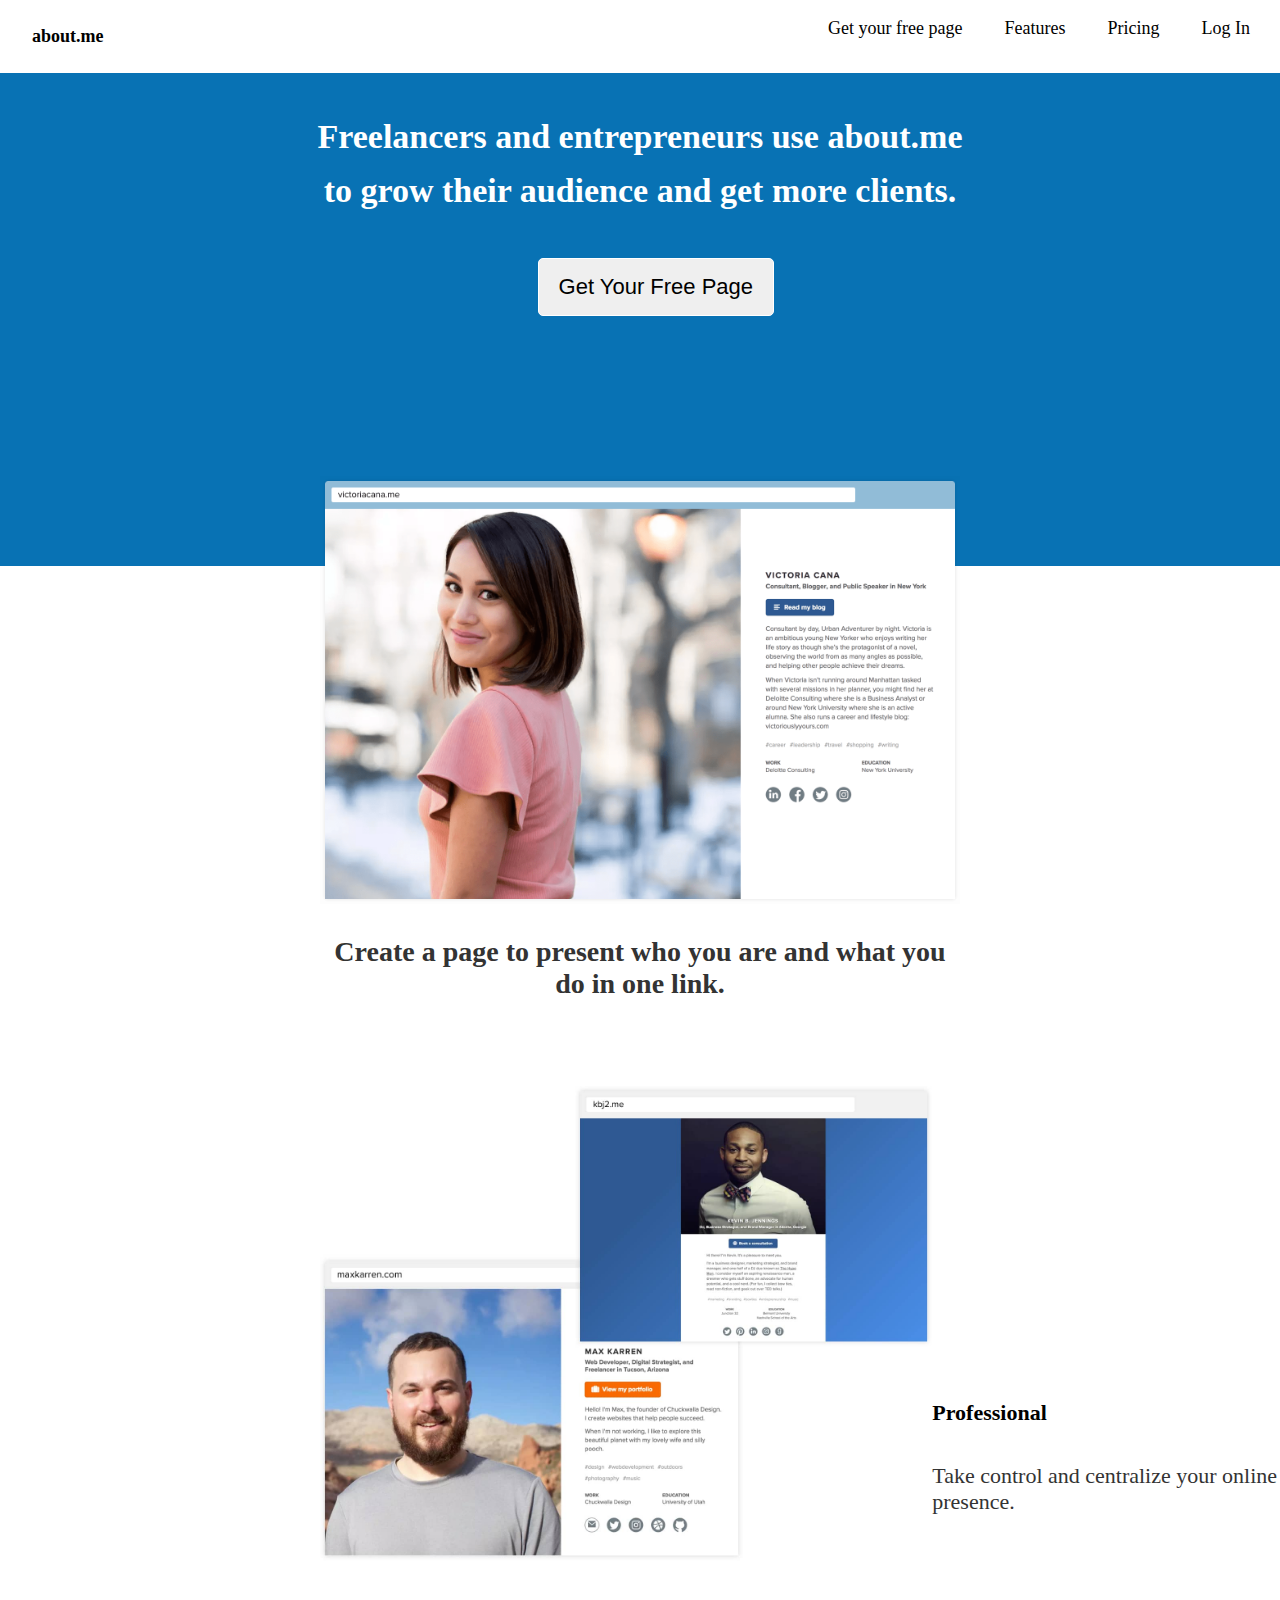
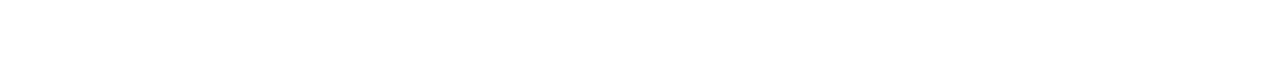
==== about.me.html @ db891873 "updated_code" ====
<!DOCTYPE html>
<html lang="en">
    <head>
        <meta charset="UTF-8">
        <meta http-equiv="X-UA-Compatible" content="IE=edge">
        <meta name="viewport" content="width=device-width, initial-scale=1.0">
        <title>About.me| Project of 7th Semester</title>
        <link rel="icon" href="images/favicon_48.0049c8b6.png">
        <link rel="stylesheet" href="style.css">
    </head>
    <body>
        <header class="header">
             <li class="logo" type="none"><h4> <a href="about.me.html">about.me</a> </h4></li>
            <div class="menu">
                <ul class="navlink" type="none">
                    <li class="list"> <a href="signup.html" type="none"> Get your free page</a></li>
                    <li class="list"> <a href="features.html"> Features</a></li>
                    <li class="list"> <a href="pricing.html">Pricing</a> </li>
                    <li class="list"> <a href="login.html">Log In</a> </li>
                </ul>
            </div>
        </header>
        <section class="hero">
            <h2>Freelancers and entrepreneurs use about.me <br>  to grow their audience and get more clients.</h2>
            <button> <a href="signup.html"> Get Your Free Page </a></button>
        </section>
        <section>
            <img class="desk-img" src="images/aboutme-desktop.d642444f.png" alt="">
            <h3 class="desk-heading">Create a page to present who you are and what you <br> do in one link.</h3>
            <div class="desktop">
                <div class="icon"></div>
                <div class="text">
                    <h5 class="title">Professional</h5>
                    <p class="description">Take control and centralize your online presence.</p>
                </div>
            </div>
        </section>
    </body>
</html>
---- style.css ----
body {
    margin: 0;
}
.header {
    overflow: hidden;
    background-color: #ffffff;
    padding-left: 20px;
    position: fixed;
    left: 0%;
    right: 0%;
    z-index: 9999px;
}
.header li {
    float: left;
    color: black;
    text-align: center;
    padding-left: 12px;
    padding-right: 30px;
    text-decoration: none;
    font-size: 18px;
    line-height: 25px;
    border-radius: 4px;
}
.header li a{
    color: #000000;
    text-decoration: none;
}
.header li.logo {
    font-size: 18px;
    font-weight: bold;
}
.header .menu{
    float: right;
}
.header li a:active {
    background-color: #ffffff;
    color: black;
    border: 2px solid rgba(7, 89, 241, 0.822);
    font-size: 18px;
    font-weight: bold;
}
.hero{
    background-color: #0872B4;
    margin-top: 0%;
    padding-bottom: 250px;
    padding-top: 30px;
}
.hero h2{
    margin: 0%;
    padding-top: 80px;
    font-size: 34px;
    text-align: center;
    font-family: hero new sans-serif;
    color: #ffffff;
    line-height: 54px;
}
button{
    position: none;
    margin-left: 42%;
    margin-top: 40px;
    padding: 1px 20px;
    border: 1px solid rgb(255, 255, 255);
    border-radius: 5px;
    font-size: 22px;
    line-height: 54px;
}
.hero button a{
    background-color: none;
    border: none;
    text-align: center;
    justify-content: center;
    color: #000000;
    text-decoration: none;
}
.desk-img{
    width: 50%;
    margin-top: -7%;
    margin-left: 25%;
}
.desk-heading{
    color: #333333;
    font-size: 28px;
    font-weight: 600;
    text-align: center;
}
.prodeskimg{
    width: 50%;
    margin-left: 25%;
}
.desktop-heading{
    margin-left: 60%;
}
.desktop{
    margin-bottom: 40px;
    -webkit-box-orient: horizontal;
    -webkit-box-direction: normal;
    display: flex;
    flex-flow: nowrap;
    padding-left: 25%;
}
.icon{
    background-image: url(images/professional-desktop.46306085.jpg);
    width: 762px;
    height: 591px;
    background-repeat: no-repeat;
    background-size: contain;
    background-position: center;
}
.text{
    margin-top: 35%;
}
.text .title{
    font-size: 22px;
}
.text  .description{
    font-size: 22px;
    color: #333333;
}
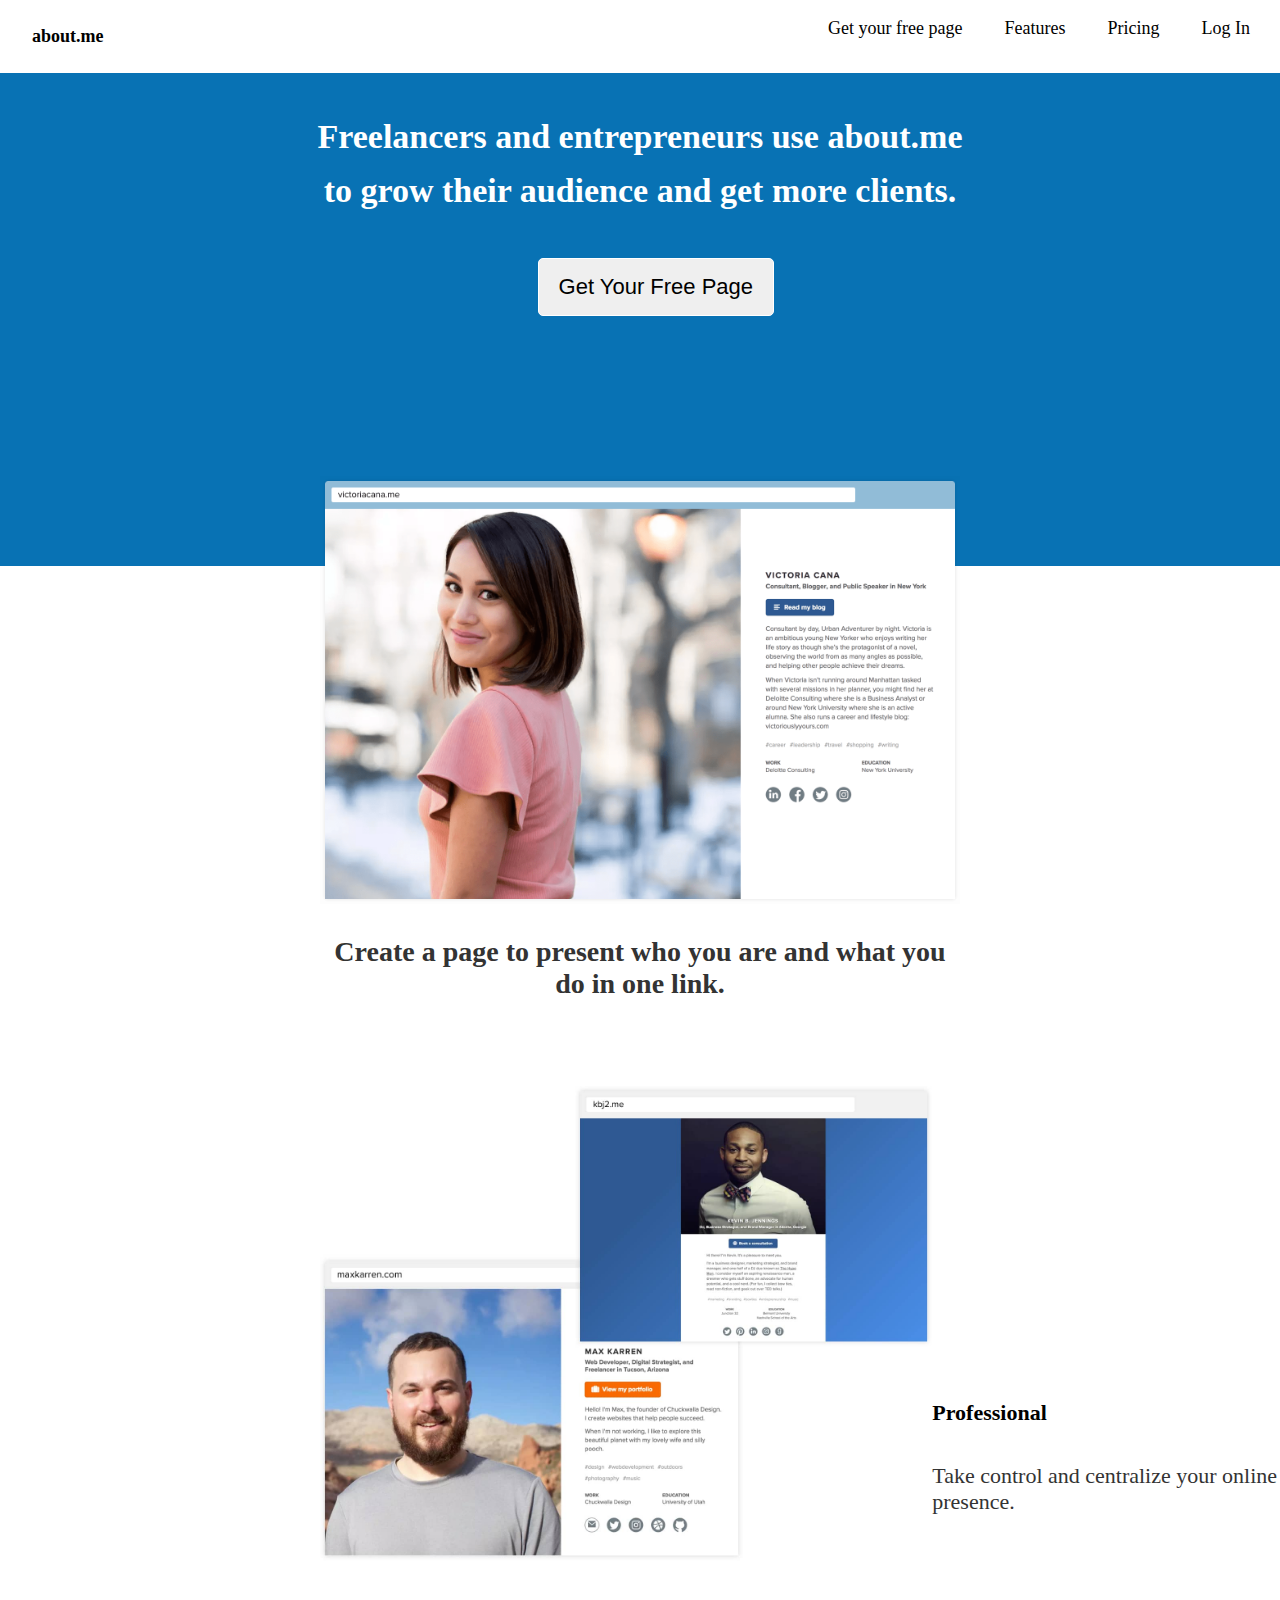
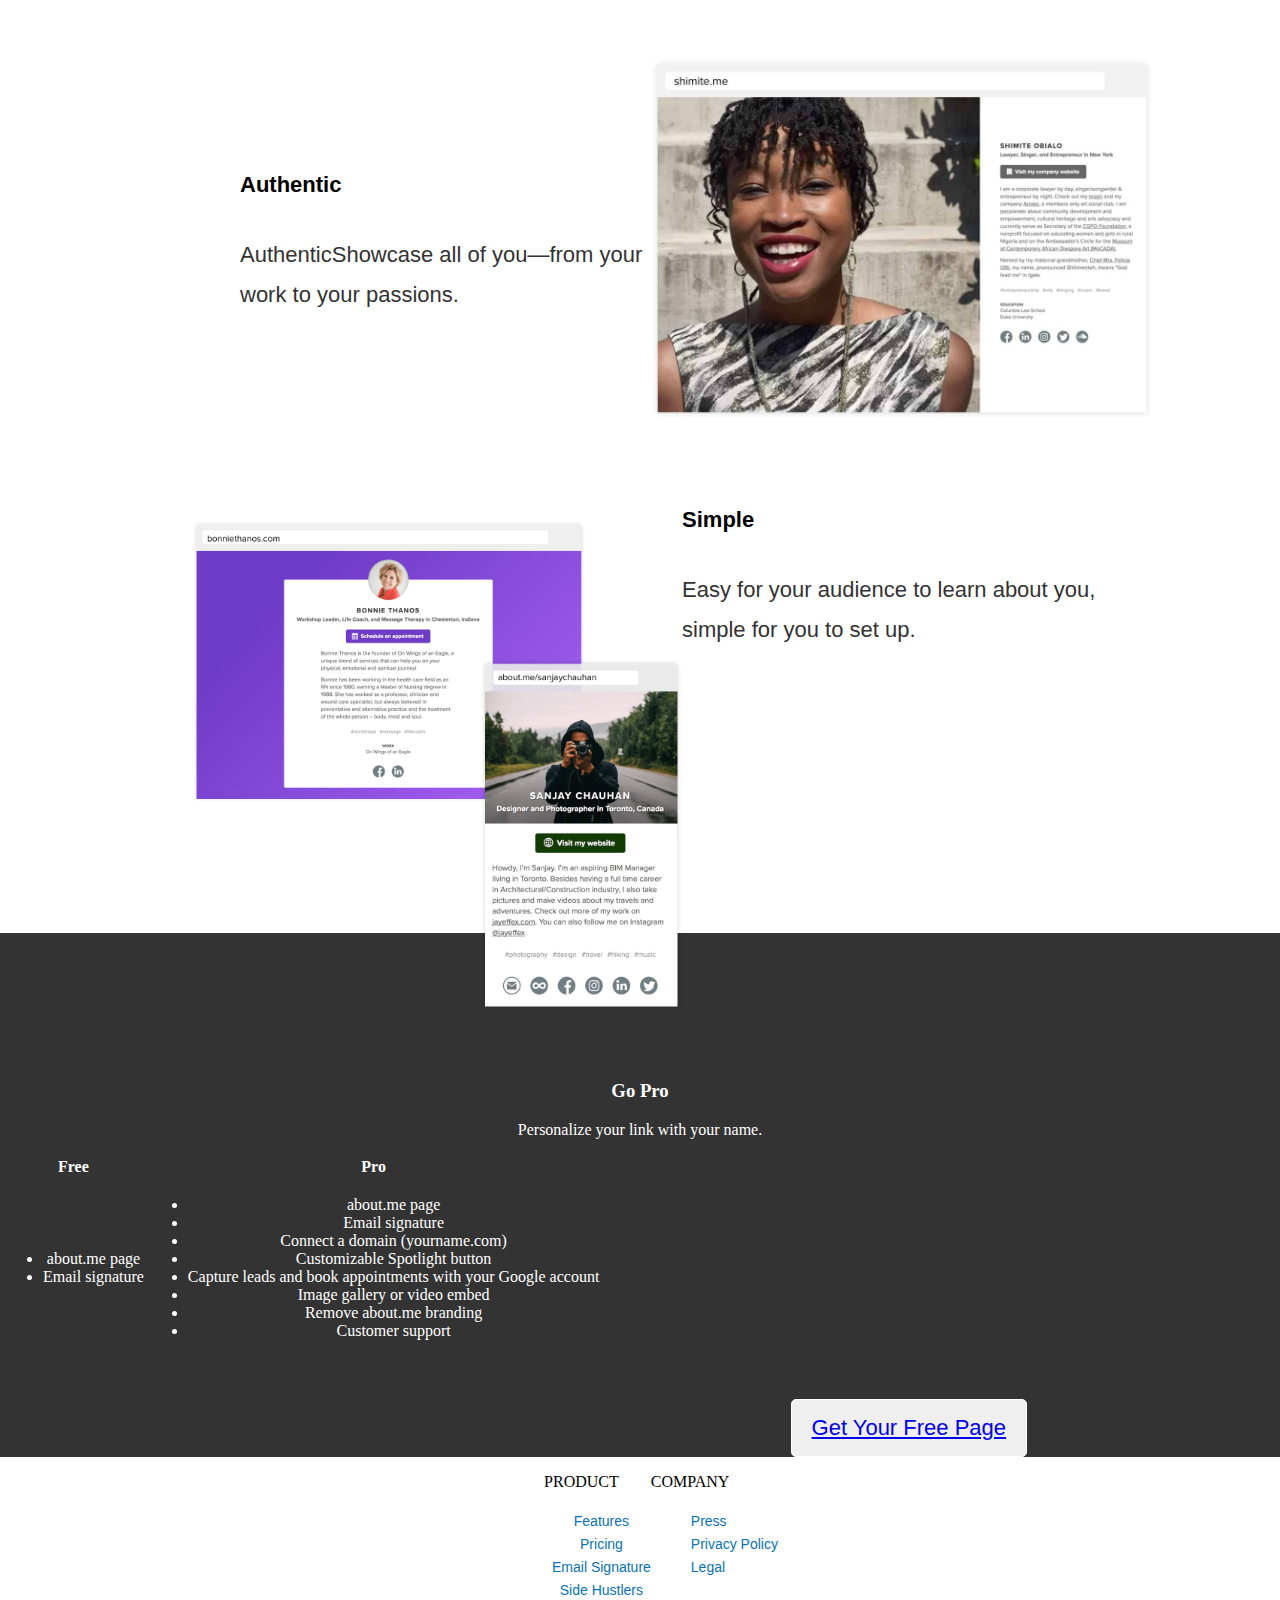
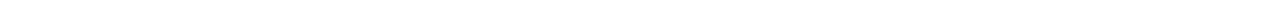
==== commit 7c869396: "update" ====
--- a/about.me.html
+++ b/about.me.html
@@ -10,10 +10,12 @@
     </head>
     <body>
         <header class="header">
-             <li class="logo" type="none"><h4> <a href="about.me.html">about.me</a> </h4></li>
+            <li class="logo" type="none"><h4> <a href="about.me.html">about.me</a>
+                </h4></li>
             <div class="menu">
                 <ul class="navlink" type="none">
-                    <li class="list"> <a href="signup.html" type="none"> Get your free page</a></li>
+                    <li class="list"> <a href="signup.html" type="none"> Get
+                            your free page</a></li>
                     <li class="list"> <a href="features.html"> Features</a></li>
                     <li class="list"> <a href="pricing.html">Pricing</a> </li>
                     <li class="list"> <a href="login.html">Log In</a> </li>
@@ -21,19 +23,89 @@
             </div>
         </header>
         <section class="hero">
-            <h2>Freelancers and entrepreneurs use about.me <br>  to grow their audience and get more clients.</h2>
+            <h2>Freelancers and entrepreneurs use about.me <br> to grow their
+                audience and get more clients.</h2>
             <button> <a href="signup.html"> Get Your Free Page </a></button>
         </section>
         <section>
-            <img class="desk-img" src="images/aboutme-desktop.d642444f.png" alt="">
-            <h3 class="desk-heading">Create a page to present who you are and what you <br> do in one link.</h3>
+            <img class="desk-img" src="images/aboutme-desktop.d642444f.png"
+                alt="">
+            <h3 class="desk-heading">Create a page to present who you are and
+                what you <br> do in one link.</h3>
             <div class="desktop">
                 <div class="icon"></div>
                 <div class="text">
                     <h5 class="title">Professional</h5>
-                    <p class="description">Take control and centralize your online presence.</p>
+                    <p class="description">Take control and centralize your
+                        online presence.</p>
+                </div>
+            </div>
+            <div class="desktop-botm">
+                <div class="Authentic-content">
+                    <h5 class="Authentic">Authentic</h5>
+                    <p class="AuthenticShowcase">AuthenticShowcase all of
+                        you—from your work to your passions.</p>
+                </div>
+                <div class="Authentic-icon"></div>
+            </div>
+            <div class="desktop-bottom">
+                <div class="img-bottom"></div>
+                <div class="simple-content">
+                    <h5 class="Simple">Simple</h5>
+                    <p class="Easy">Easy for your audience to learn about you,
+                        simple for you to set up.</p>
                 </div>
             </div>
         </section>
+        <section class="btmsec">
+            <div class="btmsec-content">
+                <h3>Go Pro</h3>
+                <p>Personalize your link with your name.</p>
+                <div>
+                    <table>
+                        <tr>
+                            <th>Free</th>
+                            <th>Pro</th>
+                        </tr>
+                        <tr>
+                            <td> <ul><li>about.me page</li>
+                                    <li>Email signature</li></ul></td>
+                            <td><ul>
+                                    <li>about.me page</li>
+                                    <li>Email signature</li>
+                                    <li>Connect a domain (yourname.com)</li>
+                                    <li>Customizable Spotlight button</li>
+                                    <li>Capture leads and book appointments with
+                                        your Google account</li>
+                                    <li>Image gallery or video embed</li>
+                                    <li>Remove about.me branding</li>
+                                    <li>Customer support</li></ul></td>
+                        </tr>
+                    </table>
+                </div>
+            <button> <a href="signup.html"> Get Your Free Page </a></button>
+            </div>
+        </section>
+        <footer>
+            <div class="foot">
+                <div class="foot-top">
+                    <p>PRODUCT</p>
+                    <ul type="none">
+                        <li> <a href=""> Features</a></li>
+                        <li> <a href=""> Pricing </a></li>
+                        <li> <a href="">Email Signature</a></li>
+                        <li> <a href=""> Side Hustlers</a></li>
+                    </ul>
+                </div>
+                <div class="foot-btm">
+                    <p>COMPANY</p>
+                    <ul type="none">
+                        <li> <a href=""> Press</a></li>
+                        <li> <a href=""> Privacy Policy</a></li>
+                        <li> <a href=""> Legal</a></li>
+                    </ul>
+                </div>
+            </div>
+        </footer>
     </body>
 </html>--- a/style.css
+++ b/style.css
@@ -115,4 +115,103 @@
 .text  .description{
     font-size: 22px;
     color: #333333;
+}
+.Authentic-icon{
+    background-image: url(images/authentic-desktop.50f46c34.jpg);
+    width: 762px;
+    height: 591px;
+    background-repeat: no-repeat;
+    background-size: contain;
+    background-position: center;
+}
+.desktop-botm{
+    display: flex;
+    flex-flow: nowrap;
+    padding-left: 15%;
+    padding-right: 10%;
+    margin-top: -9%;
+}
+.desktop-botm .Authentic-content{
+    padding-top: 20%;
+    padding-left: 5%;
+}
+.desktop-botm .Authentic-content .Authentic{
+    font-size: 22px;
+    color: #000000;
+    font-weight: 600;
+    font-family: sans-serif;
+}
+.desktop-botm .Authentic-content .AuthenticShowcase{
+    font-size: 22px;
+    color: #333333;
+    font-weight: 400;
+    font-family: sans-serif;
+    line-height: 40px;
+}
+.img-bottom{
+    background-image: url(images/simple-desktop.d285eb0c.png);
+    width: 762px;
+    height: 591px;
+    background-repeat: no-repeat;
+    background-size: contain;
+    background-position: center;
+}
+.desktop-bottom{
+    display: flex;
+    flex-flow: nowrap;
+    padding-left: 15%;
+    padding-right: 10%;
+    margin-top: -5%; 
+}
+.desktop-bottom .Simple{
+    font-size: 22px;
+    color: #000000;
+    font-weight: 600;
+    font-family: sans-serif;
+}
+.desktop-bottom .Easy{
+    font-size: 22px;
+    color: #333333;
+    font-weight: 400;
+    font-family: sans-serif;
+    line-height: 40px;
+}
+.desktop-bottom .simple-content{
+    padding-bottom: 30px;
+    padding-right: 50px;
+}
+.btmsec{
+    background-color: #333333;
+    color: #ffffff;
+    padding-top: 10%;
+    margin-top: -10%;
+    text-align: center;
+}
+.foot-top{
+    text-align: center;
+}
+.foot-top ul li {
+    padding-top: 5px;
+    font-size: 14px;
+    line-height: 18px;
+    font-family: sans-serif;
+}
+.foot-top ul li a{
+    color: #0872B4;
+    text-decoration: none;
+}
+.foot-btm ul li a{
+    color: #0872B4;
+    text-decoration: none;
+}
+.foot-btm ul li{
+    padding-top: 5px;
+    font-size: 14px;
+    line-height: 18px;
+    font-family: sans-serif;
+}
+.foot{
+    display: flex;
+    flex-flow: nowrap;
+    padding-left: 40%;
 }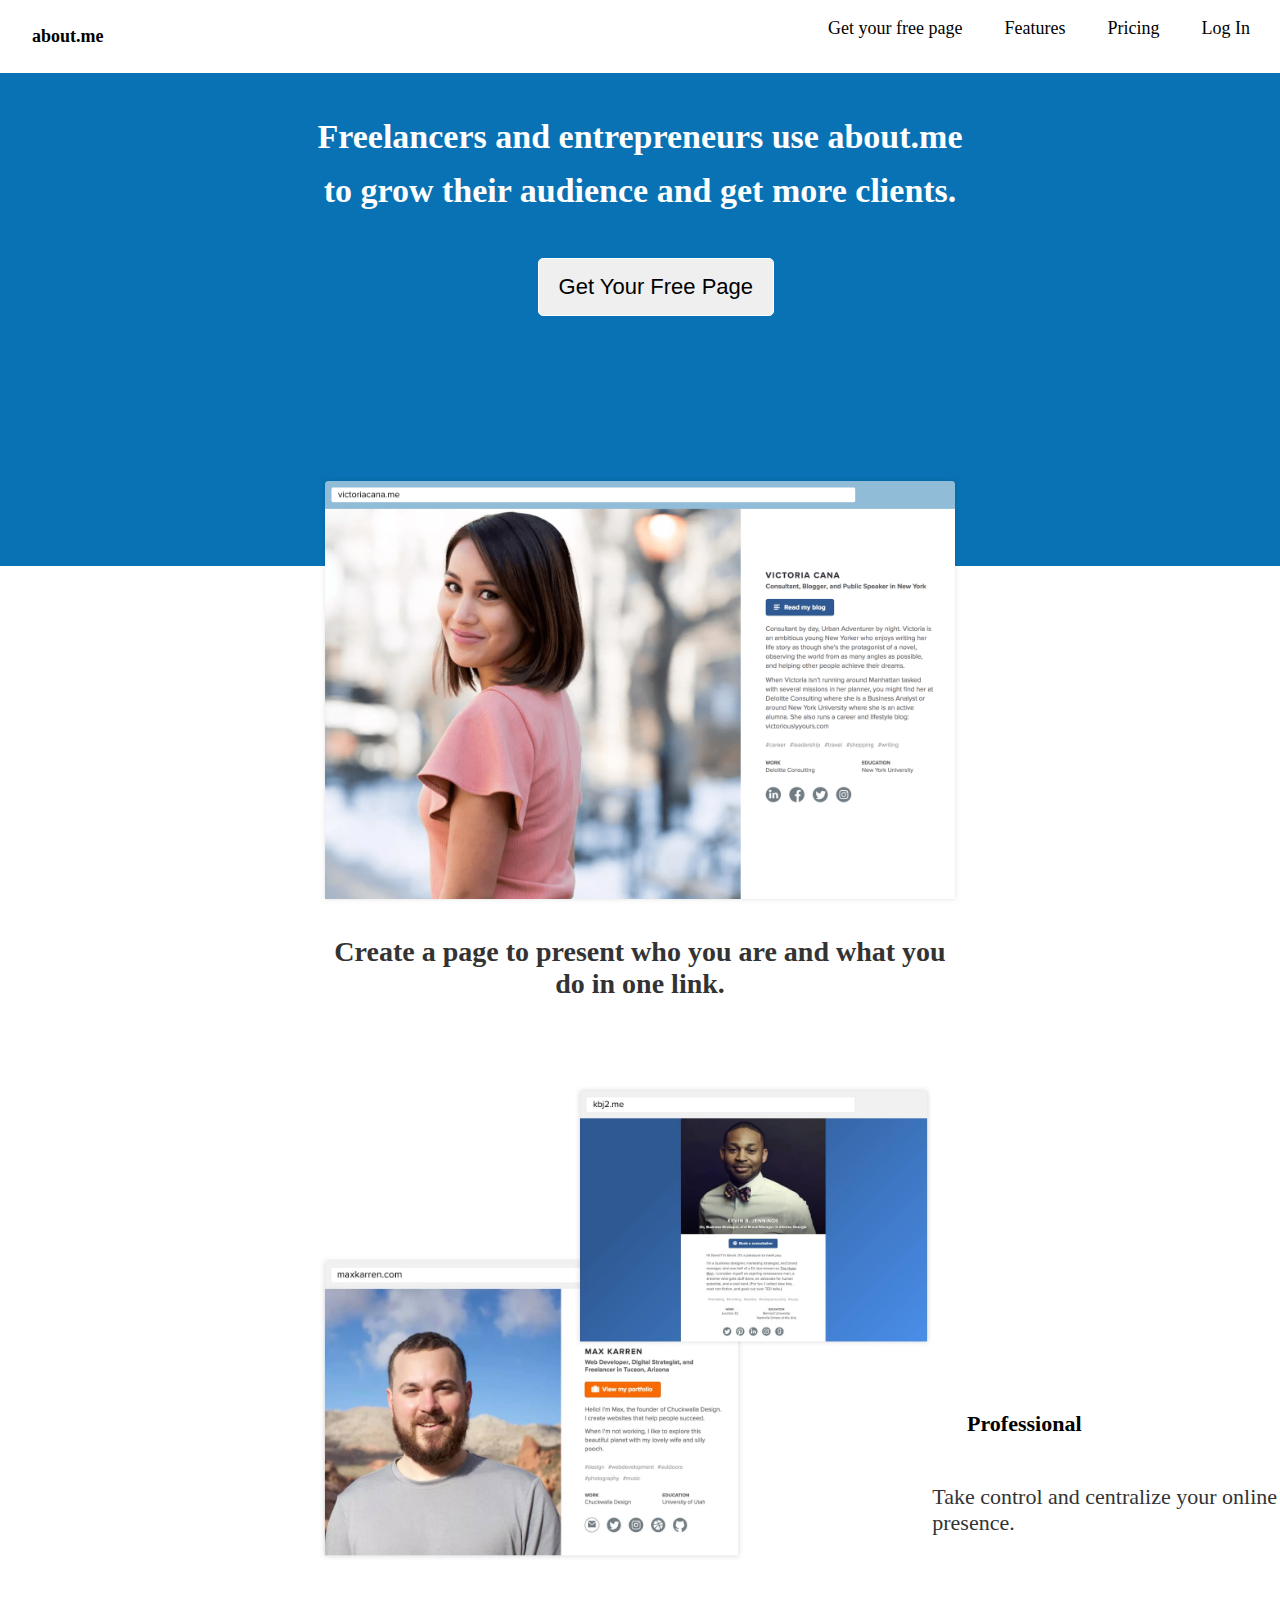
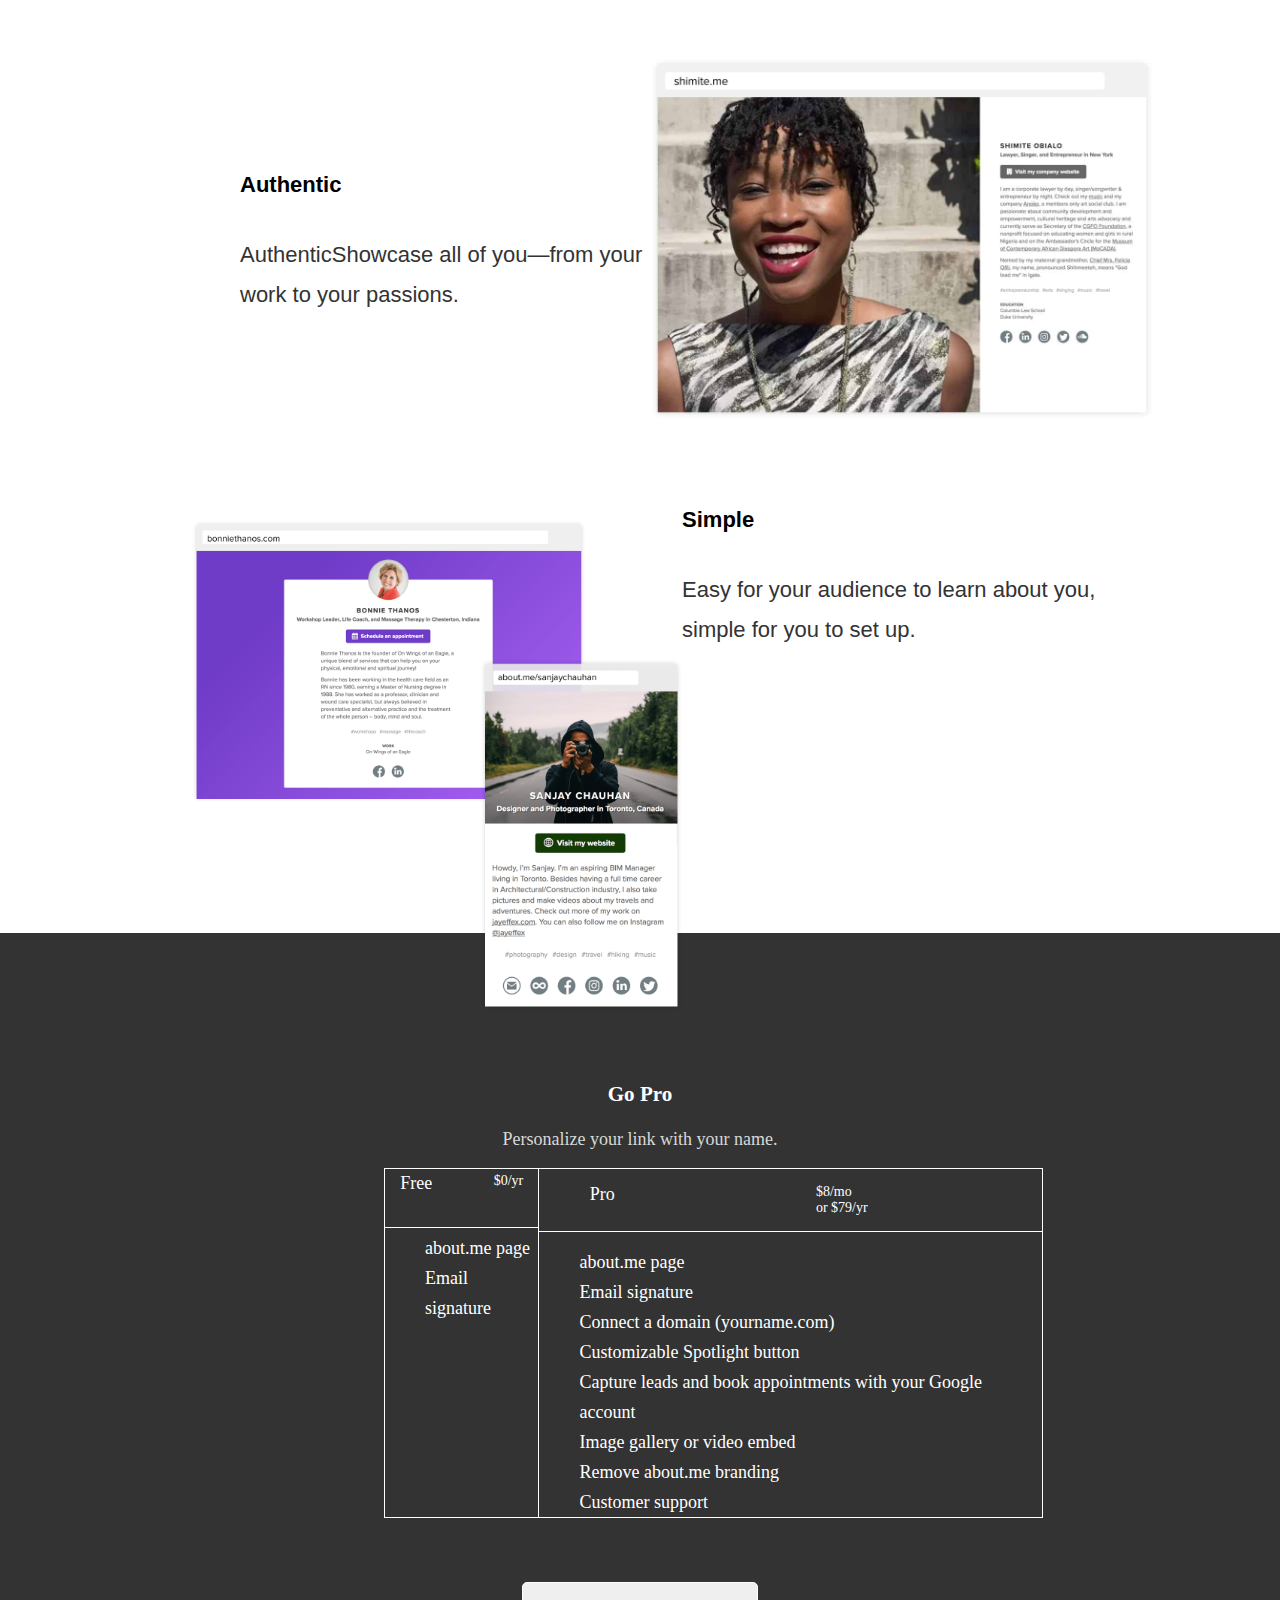
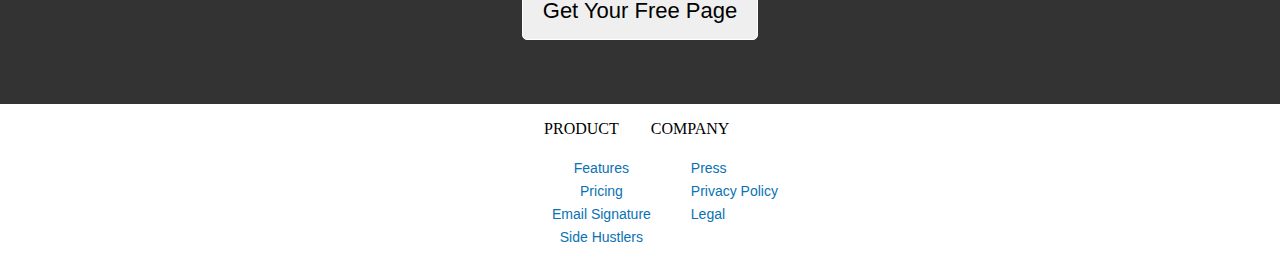
==== commit e6341a06: "update" ====
--- a/about.me.html
+++ b/about.me.html
@@ -61,29 +61,41 @@
             <div class="btmsec-content">
                 <h3>Go Pro</h3>
                 <p>Personalize your link with your name.</p>
-                <div>
-                    <table>
-                        <tr>
-                            <th>Free</th>
-                            <th>Pro</th>
-                        </tr>
-                        <tr>
-                            <td> <ul><li>about.me page</li>
-                                    <li>Email signature</li></ul></td>
-                            <td><ul>
-                                    <li>about.me page</li>
-                                    <li>Email signature</li>
-                                    <li>Connect a domain (yourname.com)</li>
-                                    <li>Customizable Spotlight button</li>
-                                    <li>Capture leads and book appointments with
-                                        your Google account</li>
-                                    <li>Image gallery or video embed</li>
-                                    <li>Remove about.me branding</li>
-                                    <li>Customer support</li></ul></td>
-                        </tr>
-                    </table>
+                <div class="price-chart">
+                    <div class="free-product">
+                        <div class="title">
+                            <div class="name"> Free</div>
+                            <div class="prices">
+                                <div class="large-price">$0/yr</div>
+                                <div class="small-price"></div>
+                            </div>
+                        </div>
+                        <ul class="features" type="none">
+                            <li class="check">about.me page</li>
+                            <li class="check">Email signature</li>
+                        </ul>
+                    </div>
+                    <div class="starter-product">
+                        <div class="title">
+                            <div class="name"> Pro</div>
+                            <div class="prices">
+                                <div class="large-price">$8/mo</div>
+                                <div class="small-price">or $79/yr</div>
+                            </div>
+                        </div>
+                        <ul class="features" type="none">
+                            <li class="check">about.me page</li>
+                            <li class="check">Email signature</li>
+                            <li class="check">Connect a domain (yourname.com)</li>
+                            <li class="check">Customizable Spotlight button</li>
+                            <li class="check">Capture leads and book appointments with your Google account</li>
+                            <li class="check">Image gallery or video embed</li>
+                            <li class="check">Remove about.me branding</li>
+                            <li class="check">Customer support</li>
+                        </ul>
+                    </div>
                 </div>
-            <button> <a href="signup.html"> Get Your Free Page </a></button>
+                <button class="fotr-button"> <a href="signup.html"> Get Your Free Page </a></button>
             </div>
         </section>
         <footer>
--- a/style.css
+++ b/style.css
@@ -186,6 +186,7 @@
     padding-top: 10%;
     margin-top: -10%;
     text-align: center;
+
 }
 .foot-top{
     text-align: center;
@@ -214,4 +215,55 @@
     display: flex;
     flex-flow: nowrap;
     padding-left: 40%;
+}
+.price-chart{
+    display: flex;
+    flex-flow: nowrap;
+    padding-left: 30%;
+    text-align: left;
+}
+.price-chart .free-product{
+    border: 1px solid white;
+}
+.free-product .title{
+    border-bottom: 1px solid white;
+    font-size: 18px;
+    padding-bottom: 33px;
+}
+.price-chart .starter-product{
+    border: 1px solid white;
+    border-left: 0px;
+}
+.starter-product .title{
+    border-bottom: 1px solid white;
+}
+.title{
+    display: flex;
+    flex-direction: row;
+    padding: 3% 10%;
+}
+.title .prices{
+    padding-left: 50%;
+    font-size: 14px;
+}
+.features{
+    text-align: left;
+    margin: 0%;
+    padding-right: 5%;
+    padding-top: 3%;
+    line-height: 30px;
+}
+.btmsec-content p{
+    color: #d8d8d8;
+}
+.btmsec-content{
+    font-size: large;
+}
+.fotr-button{
+    align-items: center;
+    margin: 5% 0%;
+}
+.fotr-button a{
+    color: #000000;
+    text-decoration: none;
 }